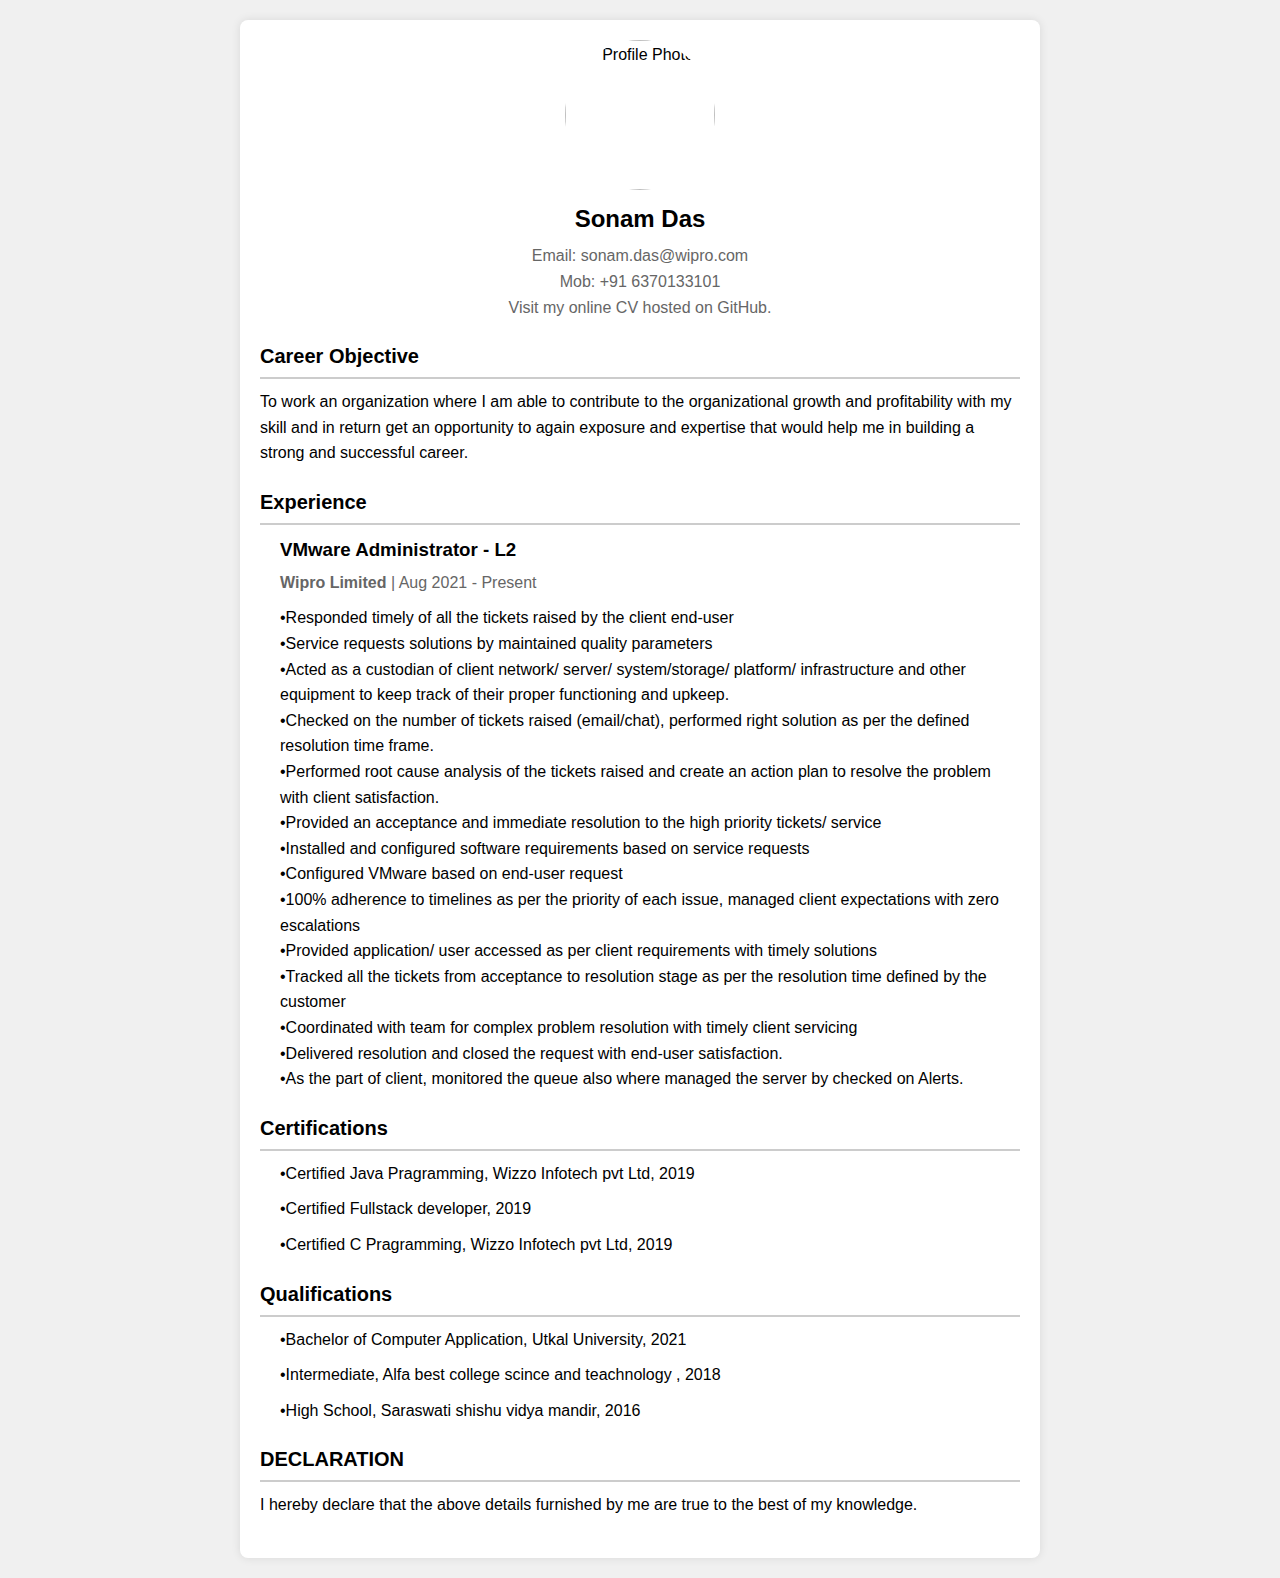
==== CV.html @ eb31fef4 "Add files via upload" ====
<html>
<head>
    <title>My CV</title>
    <link rel="stylesheet" href="styles.css">
</head>
<body>
    <div class="container">
        <header>
            <div class="profile">
                <img src="photo.jpg" alt="Profile Photo">
                <h1>Sonam Das</h1>
                <p>Email: sonam.das@wipro.com</p>
                <p>Mob: +91 6370133101</p>
                <p>Visit my online CV hosted on GitHub</a>.</p>
            </div>
        </header>
        
        <section class="career-objective">
            <h2>Career Objective</h2>
            <p>To work an organization where I am able to contribute to the organizational growth and profitability with my skill and in return get an opportunity to again exposure and expertise that would help me in building a strong and successful career.</p>
        </section>
       <section class="experience">
            <h2>Experience</h2>
            <ul>
                <li>
                    <h3>VMware Administrator - L2</h3>
                    <p><strong>Wipro Limited</strong> | Aug 2021 - Present</p>
                   
                </li>
                <p>•Responded timely of all the tickets raised by the client end-user</p>
                <p>•Service requests solutions by maintained quality parameters</p>
                <p>•Acted as a custodian of client network/ server/ system/storage/ platform/ infrastructure and other equipment to keep track of their proper functioning and upkeep.</p>
                <p>•Checked on the number of tickets raised (email/chat), performed right solution as per the defined resolution time frame.</p>
                <p>•Performed root cause analysis of the tickets raised and create an action plan to resolve the problem with client satisfaction.</p>
                <p>•Provided an acceptance and immediate resolution to the high priority tickets/ service</p>
                <p>•Installed and configured software requirements based on service requests</p>
                <p>•Configured VMware based on end-user request</p>
                <p>•100% adherence to timelines as per the priority of each issue,  managed client expectations with zero escalations</p>
                <p>•Provided application/ user accessed as per client requirements with timely solutions</p>
                <p>•Tracked all the tickets from acceptance to resolution stage as per the resolution time defined by the customer</p>
                <p>•Coordinated with  team for complex problem resolution with timely client servicing</p>
                <p>•Delivered resolution and closed the request with end-user satisfaction.</p>
                <p>•As the part of client, monitored the queue also where managed the server by checked on Alerts. </p>

            </ul>
        </section>        

        
        <section class="certifications">
            <h2>Certifications</h2>
            <ul>
                <li>•Certified Java Pragramming, Wizzo Infotech pvt Ltd, 2019</li>
               <li>•Certified Fullstack developer, 2019</li>
                <li>•Certified C Pragramming, Wizzo Infotech pvt Ltd, 2019</li>
                
            </ul>
        </section>
        
       <section class="qualifications">
            <h2>Qualifications</h2>
            <ul>
                <li>•Bachelor of Computer Application, Utkal University, 2021</li>
                <li>•Intermediate, Alfa best college scince and teachnology , 2018</li>
                <li>•High School, Saraswati shishu vidya mandir, 2016</li>
            </ul>
        </section>

	<section class="declaration">
		<h2>DECLARATION</h2>
		<p>I hereby declare that the above details furnished by me are true to the best of my knowledge.</p>
	 </section>


        
    </div>
 
</body>
</html>
---- styles.css ----
/* Reset default browser styles */
* {
    margin: 0;
    padding: 0;
    box-sizing: border-box;
}

/* Global styles */
body {
    font-family: Arial, sans-serif;
    line-height: 1.6;
    background-color: #f0f0f0;
    padding: 20px;
}

.container {
    max-width: 800px;
    margin: auto;
    background-color: #fff;
    padding: 20px;
    border-radius: 8px;
    box-shadow: 0 0 10px rgba(0, 0, 0, 0.1);
}

header {
    text-align: center;
    margin-bottom: 20px;
}

.profile img {
    width: 150px;
    height: 150px;
    border-radius: 50%;
    object-fit: cover;
    margin-bottom: 10px;
}

.profile h1 {
    font-size: 24px;
    margin-bottom: 5px;
}

.profile p {
    font-size: 16px;
    color: #666;
}

section {
    margin-bottom: 20px;
}

h2 {
    font-size: 20px;
    border-bottom: 2px solid #ccc;
    padding-bottom: 5px;
    margin-bottom: 10px;
}

ul {
    list-style-type: none;
    padding-left: 20px;
}

ul li {
    margin-bottom: 10px;
}

ul li h3 {
    margin-bottom: 5px;
}

ul li p {
    font-size: 16px;
    color: #666;
}
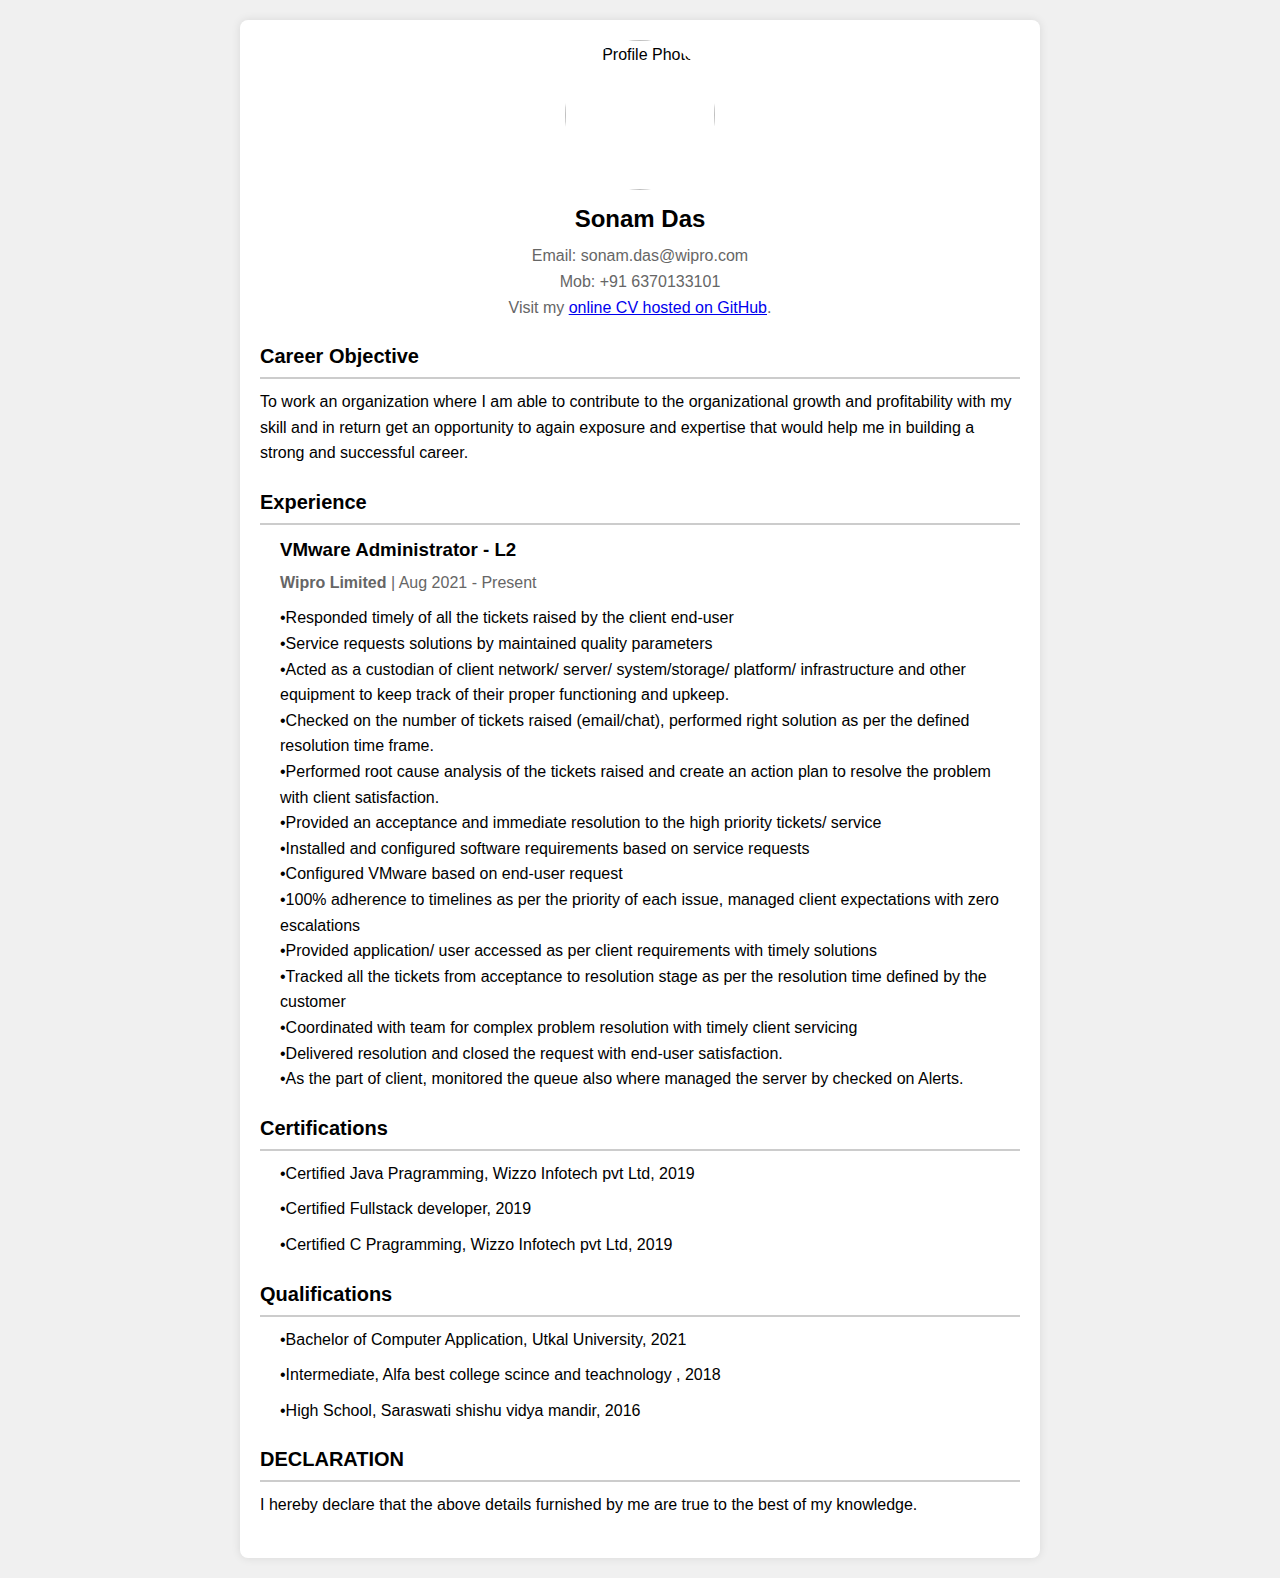
==== commit 1175a6b6: "Add" ====
--- a/CV.html
+++ b/CV.html
@@ -11,7 +11,7 @@
                 <h1>Sonam Das</h1>
                 <p>Email: sonam.das@wipro.com</p>
                 <p>Mob: +91 6370133101</p>
-                <p>Visit my online CV hosted on GitHub</a>.</p>
+                <p>Visit my <a href="https://sonam-web.github.io/sonam-das/">online CV hosted on GitHub</a>.</p>
             </div>
         </header>
         
